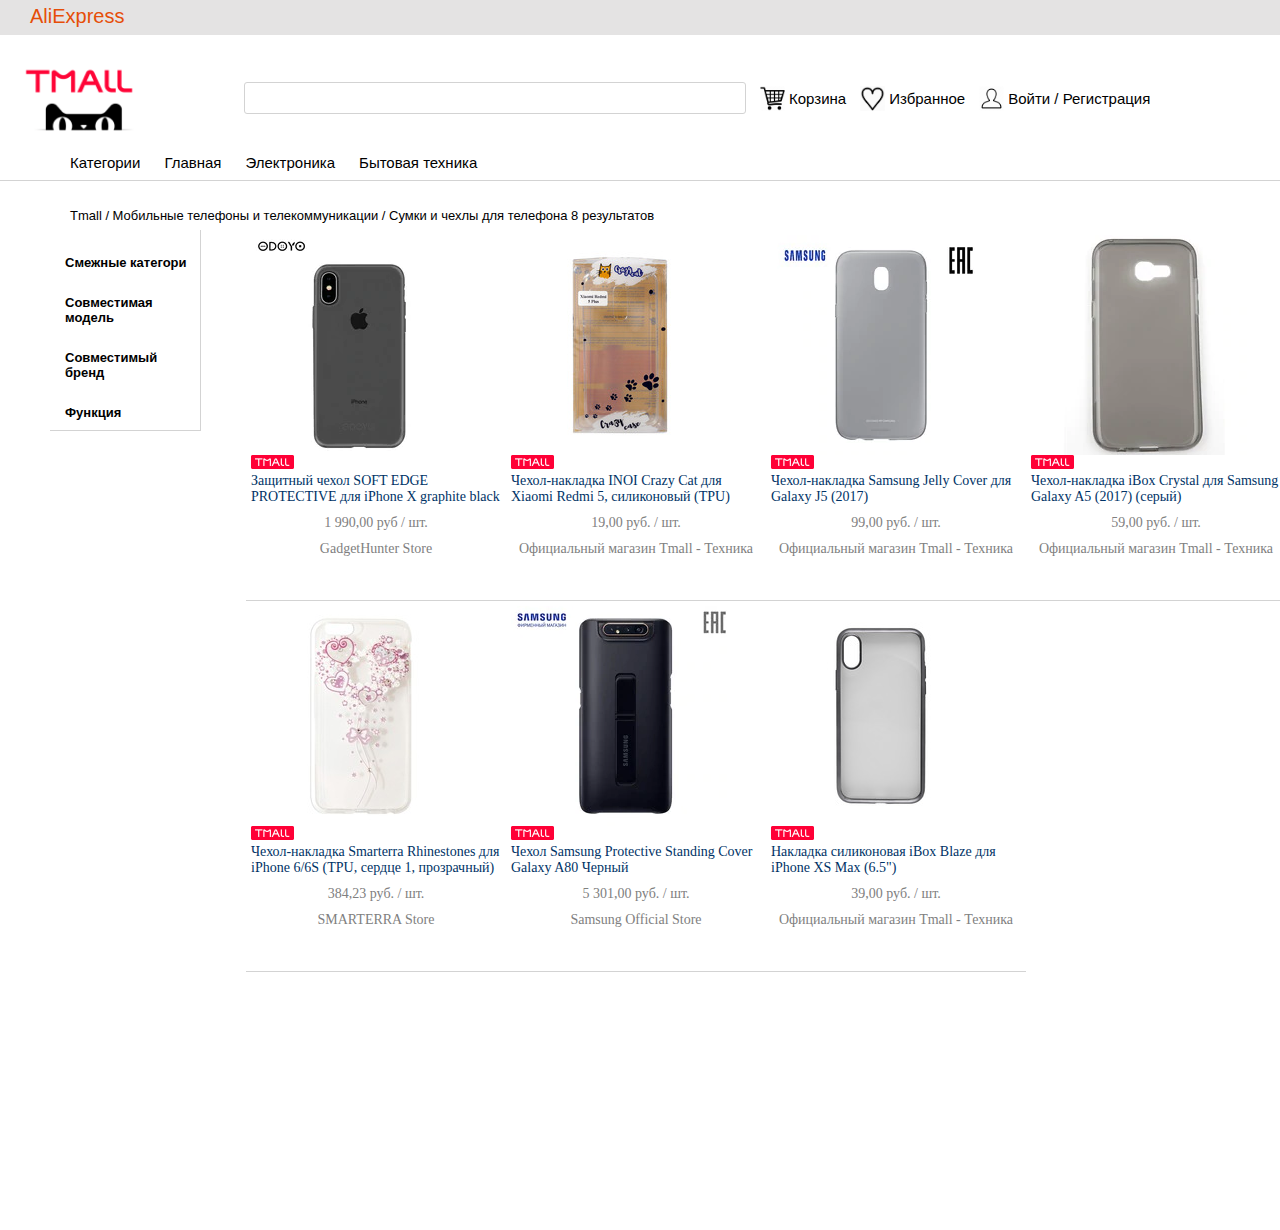
==== index-box.html @ c506fbc1 "Add files via upload" ====
<!DOCTYPE html>
<html>

    <head>

        <meta charset="utf-8">
        <title>Training task #2</title>
        <link rel="stylesheet" href="styles/styles.css">

    </head>

    <body class="body-no-margin">
        
        <div class="header">

            <div class="header__logo">
                <span class="header__logo_text">AliExpress</span>
            </div>

            <span class="image_logo"><img src="tmall.png"></span>
            <span class="header__search"></span>
            <span class="image_search"><img src="basket.png"></span>
            <span class="header__search_text">Корзина</span>
            <span class="image_search"><img src="favorite.png"></span>
            <span class="header__search_text">Избранное</span>
            <span class="image_search"><img src="person.png"></span>
            <span class="header__search_text">Войти / Регистрация</span>
            <p></p>

            <span class="header__tab_text">Категории</span>
            <span class="header__tab_text">Главная</span>
            <span class="header__tab_text">Электроника</span>
            <span class="header__tab_text">Бытовая техника</span>

        </div>

        <div class="result__quantity">Tmall / Мобильные телефоны и телекоммуникации / Сумки и чехлы для телефона 8 результатов
                <a class="image__mode" href="index.html"><img src="list.png"></a>
                <a class="image__mode_active" href="index-box.html"><img src="box.jpg"></a>
        </div>

        <div class="slide-menu">

            <div class="slide-menu__text">Смежные категори</div>
            <div class="slide-menu__text">Совместимая модель</div>
            <div class="slide-menu__text">Совместимый бренд</div>
            <div class="slide-menu__text">Функция</div>
        
        </div>

        <div class="result">

            <div class="result-block-box">         
                <span class="image_block-image-box"><img src="1.webp"></span>
                <span class="image_logo-image-box"><img src="tmall_case.png"></span>
                <span class="result-block-box__text-name">Защитный чехол SOFT EDGE PROTECTIVE для iPhone Х graphite black</span>
                <span class="result-block-box__text-price">1 990,00 руб / шт.</span>
                <span class="result-block-box__text-link">GadgetHunter Store</span>
            </div>

            <div class="result-block-box">
                <span class="image_block-image-box"><img src="2.jpg"></span>
                <span class="image_logo-image-box"><img src="tmall_case.png"></span>
                <span class="result-block-box__text-name">Чехол-накладка INOI Crazy Cat для Xiaomi Redmi 5, силиконовый (TPU)</span>
                <span class="result-block-box__text-price">19,00 руб. / шт.</span>
                <span class="result-block-box__text-link">Официальный магазин Tmall - Техника</span>
            </div>

            <div class="result-block-box">
                <span class="image_block-image-box"><img src="3.webp"></span>
                <span class="image_logo-image-box"><img src="tmall_case.png"></span>
                <span class="result-block-box__text-name">Чехол-накладка Samsung Jelly Cover для Galaxy J5 (2017)</span>
                <span class="result-block-box__text-price">99,00 руб. / шт.</span>
                <span class="result-block-box__text-link">Официальный магазин Tmall - Техника</span>
            </div>

            <div class="result-block-box">
                <span class="image_block-image-box"><img src="4.webp"></span>
                <span class="image_logo-image-box"><img src="tmall_case.png"></span>
                <span class="result-block-box__text-name">Чехол-накладка iBox Crystal для Samsung Galaxy A5 (2017) (серый)</span>
                <span class="result-block-box__text-price">59,00 руб. / шт.</span>
                <span class="result-block-box__text-link">Официальный магазин Tmall - Техника</span>
            </div>

            <div class="result-block-box">
                <span class="image_block-image-box"><img src="5.jpg"></span>
                <span class="image_logo-image-box"><img src="tmall_case.png"></span>
                <span class="result-block-box__text-name">Чехол-накладка Smarterra Rhinestones для iPhone 6/6S (TPU, сердце 1, прозрачный)</span>
                <span class="result-block-box__text-price">384,23 руб. / шт.</span>
                <span class="result-block-box__text-link">SMARTERRA Store</span>
            </div>

            <div class="result-block-box">
                <span class="image_block-image-box"><img src="6.webp"></span>
                <span class="image_logo-image-box"><img src="tmall_case.png"></span>
                <span class="result-block-box__text-name">Чехол Samsung Protective Standing Cover Galaxy A80 Черный</span>
                <span class="result-block-box__text-price">5 301,00 руб. / шт.</span>                
                <span class="result-block-box__text-link">Samsung Official Store</span>
            </div>

            <div class="result-block-box">
                <span class="image_block-image-box"><img src="7.jpg"></span>
                <span class="image_logo-image-box"><img src="tmall_case.png"></span>
                <span class="result-block-box__text-name">Накладка силиконовая iBox Blaze для iPhone XS Max (6.5")</span>
                <span class="result-block-box__text-price">39,00 руб. / шт.</span>
                <span class="result-block-box__text-link">Официальный магазин Tmall - Техника</span>
            </div>

        </div>

    </body>

</html>
---- styles/styles.css ----
.body-no-margin {
  margin: 0px;
}

.image_logo img {
  display: inline-block;
  margin-top: 30px;
  margin-left: 20px;
  width: 120px;
  height: 69px;
  cursor: pointer;
}

.image_search img {
  position: relative;
  left: 100px;
  top: -23px;
  margin-left: 10px;
  width: 25px;
  height: 25px;
  cursor: pointer;
}

.image__mode img {
  display: inline-block;
  position: relative;
  left: 800px;
  height: 16px;
  width: 16px;
  cursor: pointer;
}

.image__mode_active img {
  display: inline-block;
  position: relative;
  left: 800px;
  height: 24px;
  width: 24px;
  cursor: pointer;
}

.image_block-image img {
  width: 180px;
  height: 180px;
  margin-left: 50px;
  cursor: pointer;
}

.image_logo-image img {
  position: relative;
  width: 43px;
  height: 14px;
  top: -150px;
  cursor: pointer;
}

.image_block-image-box img {
  display: block;
  width: 220px;
  height: 220px;
  cursor: pointer;
}

.image_logo-image-box img {
  width: 43px;
  height: 14px;
  cursor: pointer;
}

.header {
  height: 180px;
  border-bottom: 1px solid lightgrey;
}

.header__logo {
  height: 35px;
  background-color: #e4e3e3;
}

.header__logo_text {
  position: relative;
  top: 5px;
  margin-left: 30px;
  font-family: Arial, Helvetica, sans-serif;
  font-size: 20px;
  color: #e64e08;
  cursor: pointer;
}

.header__search {
  display: inline-block;
  position: relative;
  top: -20px;
  left: 100px;
  height: 30px;
  width: 500px;
  border-radius: 3px;
  border: 1px solid lightgrey;
  cursor: text;
}

.header__search_text {
  position: relative;
  top: -30px;
  left: 100px;
  font-family: Arial, Helvetica, sans-serif;
  font-size: 15px;
  cursor: pointer;
}

.header__tab_text {
  position: relative;
  left: 50px;
  margin-left: 20px;
  font-family: Arial, Helvetica, sans-serif;
  font-size: 15px;
  cursor: pointer;
}

.slide-menu {
  position: absolute;
  left: 50px;
  top: 230px;
  width: 150px;
  height: 200px;
  border-right: 1px solid lightgrey;
  border-bottom: 1px solid lightgrey;
}

.slide-menu__text {
  margin-top: 25px;
  margin-left: 15px;
  font-weight: 700;
  text-align: left;
  font-size: 13px;
  font-family: Arial, Helvetica, sans-serif;
  cursor: pointer;
}

.result {
  position: absolute;
  left: 250px;
  top: 230px;
  width: 1200px;
  height: 1000px;
}

.result__quantity {
  margin-top: 15px;
  margin-left: 70px;
  font-family: Arial, Helvetica, sans-serif;
  font-size: 13px;
  cursor: pointer;
}

.result-block {
  height: 180px;
  width: 900px;
  margin-top: 1px;
  margin-bottom: -1px;
  margin-left: 50px;
  padding-top: 30px;
  padding-bottom: 30px;
  border-bottom: 1px solid lightgrey;
}

.result-block:hover {
  margin-top: 0px;
  margin-left: 49px;
  border: 1px solid lightgrey;
}

.result-block__text-name {
  position: relative;
  display: block;
  top: -170px;
  left: 290px;
  color: #036;
  font-size: 14px;
  width: 280px;
  word-wrap: break-word;
  cursor: pointer;
}

.result-block__text-name:hover {
  text-decoration: underline;
}

.result-block__text-price {
  position: relative;
  top: -205px;
  left: 580px;
  color: grey;
  font-size: 14px;
}

.result-block__text-link {
  position: relative;
  left: 75px;
  top: -250px;
  color: grey;
  font-size: 14px;
}

.result-block__text-link:hover {
  text-decoration: underline;
  color: orange;
  cursor: pointer;
}

.result-block-box {
  display: inline-block;
  height: 360px;
  margin-left: -4px;
  width: 250px;
  padding: 5px;
  border-bottom: 1px solid lightgrey;
}

.result-block-box:hover {
  margin-top: -1px;
  border: 1px solid lightgrey;
}

.result-block-box__text-name {
  display: block;
  text-align: left;
  color: #036;
  font-size: 14px;
  cursor: pointer;
}

.result-block-box__text-name:hover {
  text-decoration: underline;
}

.result-block-box__text-price {
  display: block;
  text-align: center;
  color: grey;
  font-size: 14px;
  margin-top: 10px;
}

.result-block-box__text-link {
  display: block;
  text-align: center;
  color: grey;
  font-size: 14px;
  margin-top: 10px;
}

.result-block-box__text-link:hover {
  text-decoration: underline;
  color: orange;
  cursor: pointer;
}
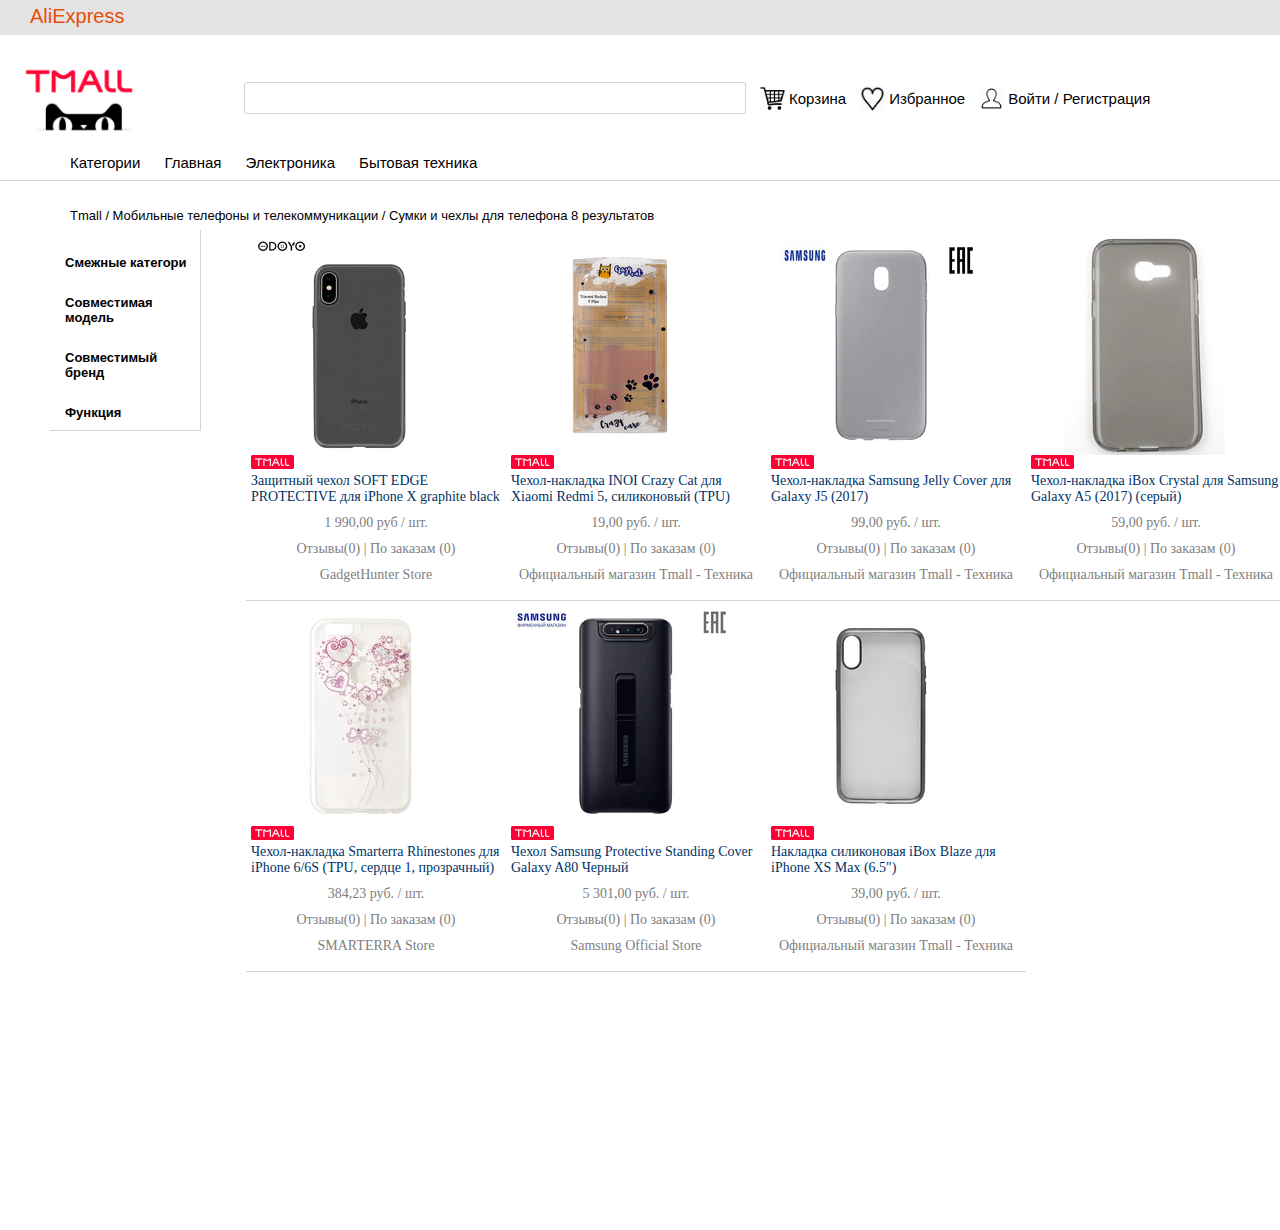
==== commit 25ea6fa4: "Add files via upload" ====
--- a/index-box.html
+++ b/index-box.html
@@ -55,6 +55,7 @@
                 <span class="image_logo-image-box"><img src="tmall_case.png"></span>
                 <span class="result-block-box__text-name">Защитный чехол SOFT EDGE PROTECTIVE для iPhone Х graphite black</span>
                 <span class="result-block-box__text-price">1 990,00 руб / шт.</span>
+                <span class="result-block-box__text-price">Отзывы(0) | По заказам (0)</span>
                 <span class="result-block-box__text-link">GadgetHunter Store</span>
             </div>
 
@@ -63,6 +64,7 @@
                 <span class="image_logo-image-box"><img src="tmall_case.png"></span>
                 <span class="result-block-box__text-name">Чехол-накладка INOI Crazy Cat для Xiaomi Redmi 5, силиконовый (TPU)</span>
                 <span class="result-block-box__text-price">19,00 руб. / шт.</span>
+                <span class="result-block-box__text-price">Отзывы(0) | По заказам (0)</span>
                 <span class="result-block-box__text-link">Официальный магазин Tmall - Техника</span>
             </div>
 
@@ -71,6 +73,7 @@
                 <span class="image_logo-image-box"><img src="tmall_case.png"></span>
                 <span class="result-block-box__text-name">Чехол-накладка Samsung Jelly Cover для Galaxy J5 (2017)</span>
                 <span class="result-block-box__text-price">99,00 руб. / шт.</span>
+                <span class="result-block-box__text-price">Отзывы(0) | По заказам (0)</span>
                 <span class="result-block-box__text-link">Официальный магазин Tmall - Техника</span>
             </div>
 
@@ -79,6 +82,7 @@
                 <span class="image_logo-image-box"><img src="tmall_case.png"></span>
                 <span class="result-block-box__text-name">Чехол-накладка iBox Crystal для Samsung Galaxy A5 (2017) (серый)</span>
                 <span class="result-block-box__text-price">59,00 руб. / шт.</span>
+                <span class="result-block-box__text-price">Отзывы(0) | По заказам (0)</span>
                 <span class="result-block-box__text-link">Официальный магазин Tmall - Техника</span>
             </div>
 
@@ -87,6 +91,7 @@
                 <span class="image_logo-image-box"><img src="tmall_case.png"></span>
                 <span class="result-block-box__text-name">Чехол-накладка Smarterra Rhinestones для iPhone 6/6S (TPU, сердце 1, прозрачный)</span>
                 <span class="result-block-box__text-price">384,23 руб. / шт.</span>
+                <span class="result-block-box__text-price">Отзывы(0) | По заказам (0)</span>
                 <span class="result-block-box__text-link">SMARTERRA Store</span>
             </div>
 
@@ -94,7 +99,8 @@
                 <span class="image_block-image-box"><img src="6.webp"></span>
                 <span class="image_logo-image-box"><img src="tmall_case.png"></span>
                 <span class="result-block-box__text-name">Чехол Samsung Protective Standing Cover Galaxy A80 Черный</span>
-                <span class="result-block-box__text-price">5 301,00 руб. / шт.</span>                
+                <span class="result-block-box__text-price">5 301,00 руб. / шт.</span>  
+                <span class="result-block-box__text-price">Отзывы(0) | По заказам (0)</span>              
                 <span class="result-block-box__text-link">Samsung Official Store</span>
             </div>
 
@@ -103,6 +109,7 @@
                 <span class="image_logo-image-box"><img src="tmall_case.png"></span>
                 <span class="result-block-box__text-name">Накладка силиконовая iBox Blaze для iPhone XS Max (6.5")</span>
                 <span class="result-block-box__text-price">39,00 руб. / шт.</span>
+                <span class="result-block-box__text-price">Отзывы(0) | По заказам (0)</span>
                 <span class="result-block-box__text-link">Официальный магазин Tmall - Техника</span>
             </div>
 
